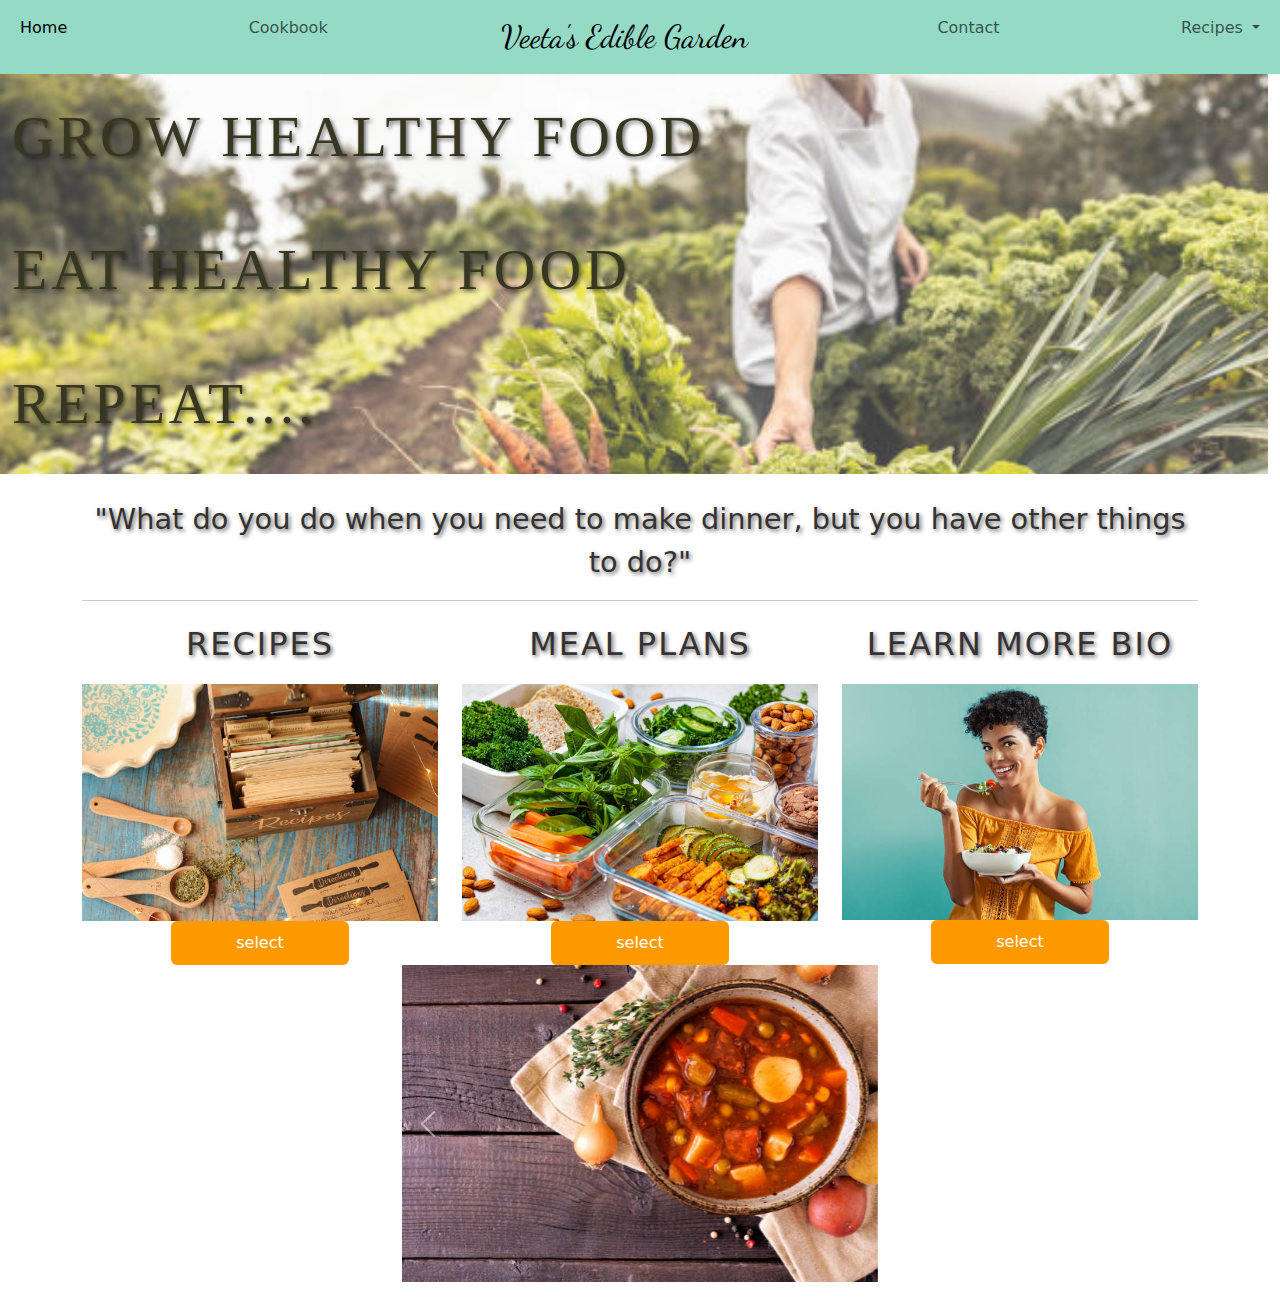
==== index.html @ 01b27dd6 "adding new path to git hub" ====
<!DOCTYPE html>
<html lang="en">
<head>
    <meta charset="UTF-8">
    <meta name="viewport" content="width=device-width, initial-scale=1.0">
    <title>Veeta's Eatible Garden</title>
    <link rel="preconnect" href="https://fonts.googleapis.com">
    <link rel="preconnect" href="https://fonts.gstatic.com" crossorigin>
    <link href="https://fonts.googleapis.com/css2?family=Dancing+Script:wght@400..700&display=swap" rel="stylesheet">
    <link href="https://cdn.jsdelivr.net/npm/bootstrap@5.3.3/dist/css/bootstrap.min.css" rel="stylesheet" integrity="sha384-QWTKZyjpPEjISv5WaRU9OFeRpok6YctnYmDr5pNlyT2bRjXh0JMhjY6hW+ALEwIH" crossorigin="anonymous">
    <script src="https://cdn.jsdelivr.net/npm/bootstrap@5.3.3/dist/js/bootstrap.bundle.min.js" integrity="sha384-YvpcrYf0tY3lHB60NNkmXc5s9fDVZLESaAA55NDzOxhy9GkcIdslK1eN7N6jIeHz" crossorigin="anonymous"></script>
    <link rel="stylesheet" href="./Styles/styles.css">
</head>
<body>
    <header class="page-header">
        <nav class="navbar navbar-expand-lg" style="background-color: #95dac5;">
            <div class="container-fluid">
              
              <button class="navbar-toggler" type="button" data-bs-toggle="collapse" data-bs-target="#navbarNavDropdown" aria-controls="navbarNavDropdown" aria-expanded="false" aria-label="Toggle navigation">
                <span class="navbar-text"></span>
              </button>
              <div class="collapse navbar-collapse" id="navbarNavDropdown">
                <ul class="navbar-nav">
                  <li class="nav-item">
                    <a class="nav-link active" aria-current="page" href="./index.html">Home</a>
                  </li>
                  <li class="nav-item">
                    <a class="nav-link" href="./cookbook.html">Cookbook</a>
                  </li>
                  <a class="navbar-brand" style="font-family: dancing script;font-size: xx-large;">Veeta's Edible Garden</a>
                  <li class="nav-item">
                    <a class="nav-link" href="./contact.html">Contact</a>
                  </li>
                  <li class="nav-item dropdown">
                    <a class="nav-link dropdown-toggle" style="background-color: #95dac5;"href="#" role="button" data-bs-toggle="dropdown" aria-expanded="false">
                      Recipes
                    </a>
                    <ul class="dropdown-menu">
                      <li><a class="dropdown-item" href="./salads.html">Salads</a></li>
                      <li><a class="dropdown-item" href="./smoothies.html">Smoothies</a></li>
                      <li><a class="dropdown-item" href="./soups.html">Soups</a></li>
                    </ul>
                  </li>
                </ul>
              </div>
            </div>
          </nav>
    </header>
    <main>
        <section class="container-fluid main-banner row">
            <h3 class="main-banner-title">Grow Healthy Food</h3>
            <h3 class="main-banner-title">Eat Healthy Food</h3>
            <h3 class="main-banner-title">Repeat....</h3>
        </section>
        <section class="container">
            <Section class="roll my-4">
                <p class="col tagline">"What do you do when you need to make dinner, but you have other things to do?"</p>
            <hr class="opacity-25" />
            <section class="row my-4">
                <section class="col col-12 col-md-4">
                    <h3 class="column-heading">Recipes</h3>
                    <img class="w-100" src="./Images/recipes-tile-photo.jpg" alt="Recipes." />
                    <button class="btn btn-outline-dark d-grid gap-2 col-6 mx-auto">select</button>
                </section>
                <section class="col col-12 col-md-4">
                    <h3 class="column-heading">Meal Plans</h3>
                    <img class="w-100" src="./Images/meal-prep-tile-02.jpg" alt="Meal Plans." />
                    <button class="btn btn-outline-dark d-grid gap-2 col-6 mx-auto">select</button>
                </section>
                <section class="col col-12 col-md-4">
                    <h3 class="column-heading">Learn More Bio</h3>
                    <img class="w-100" src="./Images/bio-tile-pic.jpg" alt="Bio." />
                    <button class="btn btn-outline-dark d-grid gap-2 col-6 mx-auto">select</button>
                </section>
                <div id="carouselExampleAutoplaying" class="carousel slide my-first-carousel" data-bs-ride="carousel">
                    <div class="carousel-inner">
                      <div class="carousel-item active">
                        <img src="./Images/carousel-one.jpg" class="d-block w-100" alt="...">
                      </div>
                      <div class="carousel-item">
                        <img src="./Images/carousel-2.jpg" class="d-block w-100" alt="...">
                      </div>
                      <div class="carousel-item">
                        <img src="./Images/carousel-3.jpg" class="d-block w-100" alt="...">
                        </div>
                    </div>
                    <button class="carousel-control-prev" type="button" data-bs-target="#carouselExampleAutoplaying" data-bs-slide="prev">
                      <span class="carousel-control-prev-icon" aria-hidden="true"></span>
                      <span class="visually-hidden">Previous</span>
                    </button>
                    <button class="carousel-control-next" type="button" data-bs-target="#carouselExampleAutoplaying" data-bs-slide="next">
                      <span class="carousel-control-next-icon" aria-hidden="true"></span>
                      <span class="visually-hidden">Next</span>
                    </button>
                  </div>
    </main>
    
</body>
</html>
---- Styles/styles.css ----
/* Main area > header banner */
.main-banner {
    height: 400px;
    background-image: linear-gradient(rgba(255, 255, 255, 0.25),
            rgba(255, 255, 255, 0.25)),
    url("../Images/Vegetable-garden01.jpg");
    background-repeat: no-repeat;
    background-size: cover;
    display: flex;
    justify-content: center;
    align-items: center;
}

.main-banner-title {
    text-transform: uppercase;
    font-weight: 300;
    font-size: calc(2rem + 2vw);
    letter-spacing: 4px;
    text-align: left;
    font-family: aton;
    color: rgb(55, 54, 33);
    text-shadow: 2px 2px 4px rgba(0, 0, 0, 0.6);   
}
.navbar-nav {
    width: 100%;
    text-align: center;
    display: flex;
    justify-content: space-between;
}

.tagline {
    font-size: calc(1rem + 1vw);
    font-weight: 300;
    color: rgb(52, 50, 50);
    text-shadow: 2px 2px 4px rgba(0, 0, 0, 0.6);
    text-align: center;
}

.column-heading {
    text-transform: uppercase;
    font-weight: 300;
    font-size: calc(1.2rem + 1vw);
    letter-spacing: 2px;
    color: rgb(52, 50, 50);
    text-shadow: 2px 2px 4px rgba(0, 0, 0, 0.6);
    margin-bottom: 20px;
    text-align: center;
}

.btn {
    background-color: rgb(255, 153, 0);
    color: rgb(255, 255, 255);
    padding: 10px 20px;
    border: none;
    border-radius: none;
    cursor: pointer;
    transition: background-color 0.3s ease;
    justify-content: center;
}

.btn:hover,
  .btn:focus,
  .btn:active {
    color: rgb(210, 207, 204);
    background-color: rgb(203, 137, 39);
  }
.my-first-carousel {
    width: 500px;
    margin: 0 auto;
}
.fs-frm {
    height: 400px;
    background-image: linear-gradient(rgba(255, 255, 255, 0.25),
            rgba(255, 255, 255, 0.25)),
    url("../Images/contact-background.jpg");
    background-repeat: no-repeat;
    background-size: cover;
    display: flex;
    justify-content: center;
    align-items: center;
}
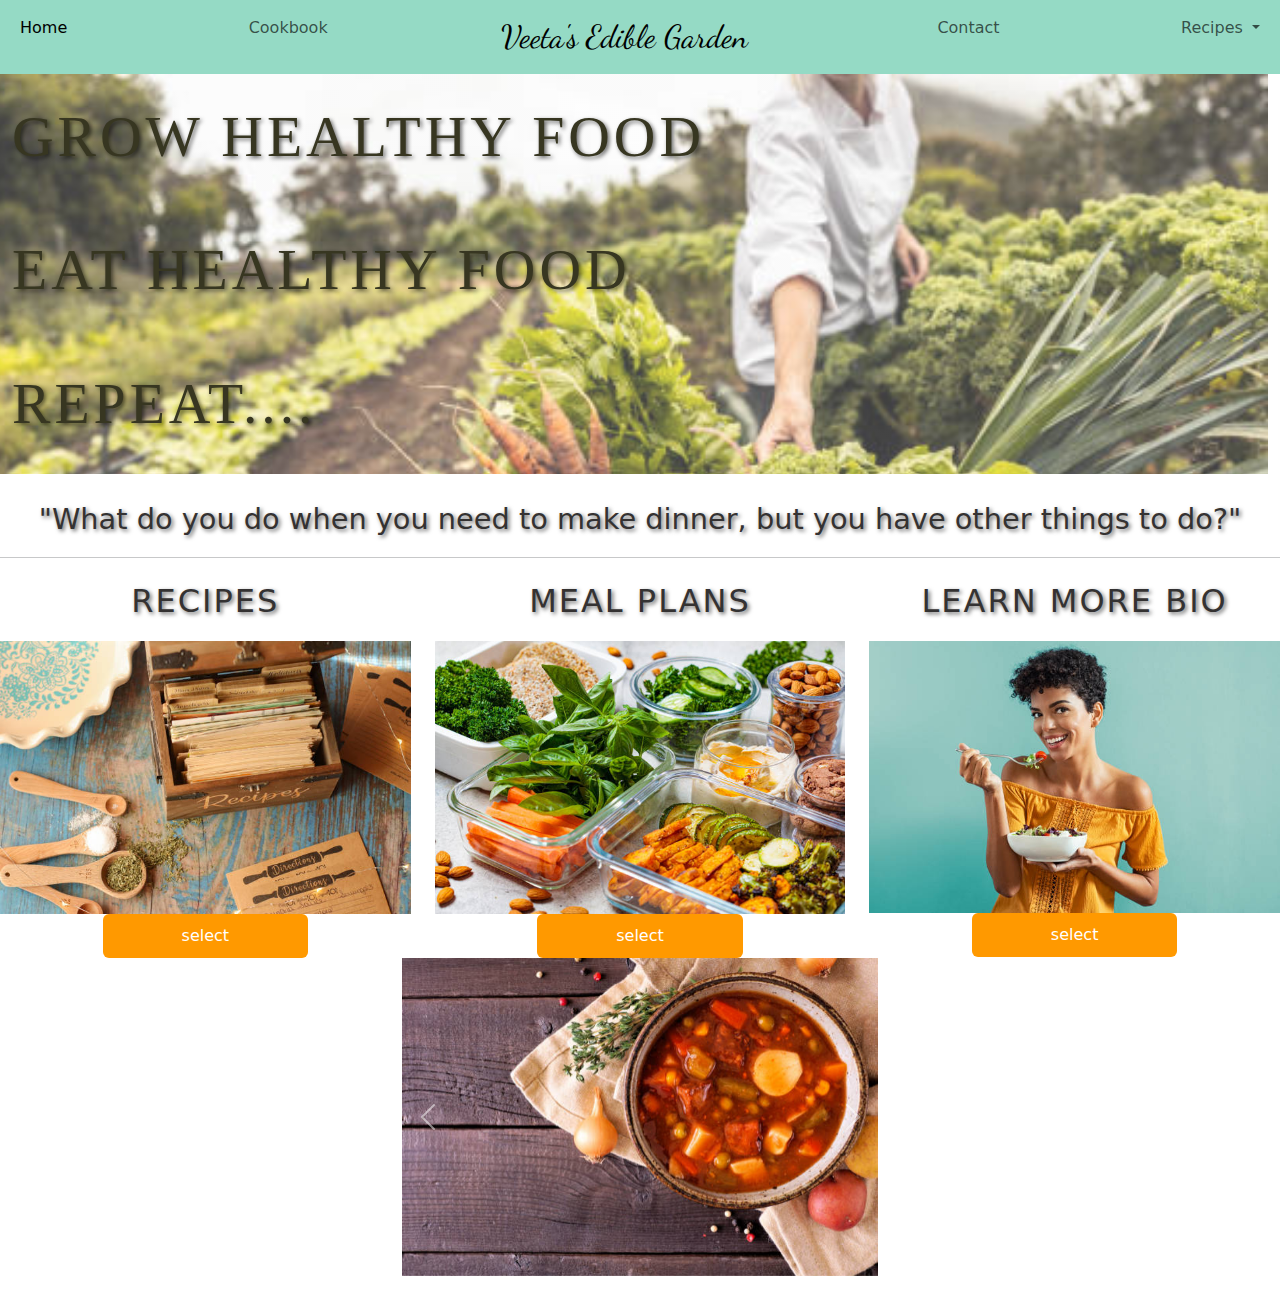
==== commit 2729863e: "change a class to li class in index.html" ====
--- a/index.html
+++ b/index.html
@@ -17,7 +17,7 @@
             <div class="container-fluid">
               
               <button class="navbar-toggler" type="button" data-bs-toggle="collapse" data-bs-target="#navbarNavDropdown" aria-controls="navbarNavDropdown" aria-expanded="false" aria-label="Toggle navigation">
-                <span class="navbar-text"></span>
+                <span class="navbar-text">Center</span>
               </button>
               <div class="collapse navbar-collapse" id="navbarNavDropdown">
                 <ul class="navbar-nav">
@@ -27,7 +27,7 @@
                   <li class="nav-item">
                     <a class="nav-link" href="./cookbook.html">Cookbook</a>
                   </li>
-                  <a class="navbar-brand" style="font-family: dancing script;font-size: xx-large;">Veeta's Edible Garden</a>
+                  <li class="navbar-brand" style="font-family: dancing script;font-size: xx-large;">Veeta's Edible Garden</li>
                   <li class="nav-item">
                     <a class="nav-link" href="./contact.html">Contact</a>
                   </li>
@@ -51,25 +51,24 @@
             <h3 class="main-banner-title">Grow Healthy Food</h3>
             <h3 class="main-banner-title">Eat Healthy Food</h3>
             <h3 class="main-banner-title">Repeat....</h3>
-        </section>
-        <section class="container">
+        </section>       
             <Section class="roll my-4">
                 <p class="col tagline">"What do you do when you need to make dinner, but you have other things to do?"</p>
             <hr class="opacity-25" />
             <section class="row my-4">
                 <section class="col col-12 col-md-4">
                     <h3 class="column-heading">Recipes</h3>
-                    <img class="w-100" src="./Images/recipes-tile-photo.jpg" alt="Recipes." />
+                    <img class="w-100" src="./Images/recipes-tile-photo.jpg" alt="Recipes."/>
                     <button class="btn btn-outline-dark d-grid gap-2 col-6 mx-auto">select</button>
                 </section>
                 <section class="col col-12 col-md-4">
                     <h3 class="column-heading">Meal Plans</h3>
-                    <img class="w-100" src="./Images/meal-prep-tile-02.jpg" alt="Meal Plans." />
+                    <img class="w-100" src="./Images/meal-prep-tile-02.jpg" alt="Meal Plans."/>
                     <button class="btn btn-outline-dark d-grid gap-2 col-6 mx-auto">select</button>
                 </section>
                 <section class="col col-12 col-md-4">
                     <h3 class="column-heading">Learn More Bio</h3>
-                    <img class="w-100" src="./Images/bio-tile-pic.jpg" alt="Bio." />
+                    <img class="w-100" src="./Images/bio-tile-pic.jpg" alt="Bio."/>
                     <button class="btn btn-outline-dark d-grid gap-2 col-6 mx-auto">select</button>
                 </section>
                 <div id="carouselExampleAutoplaying" class="carousel slide my-first-carousel" data-bs-ride="carousel">
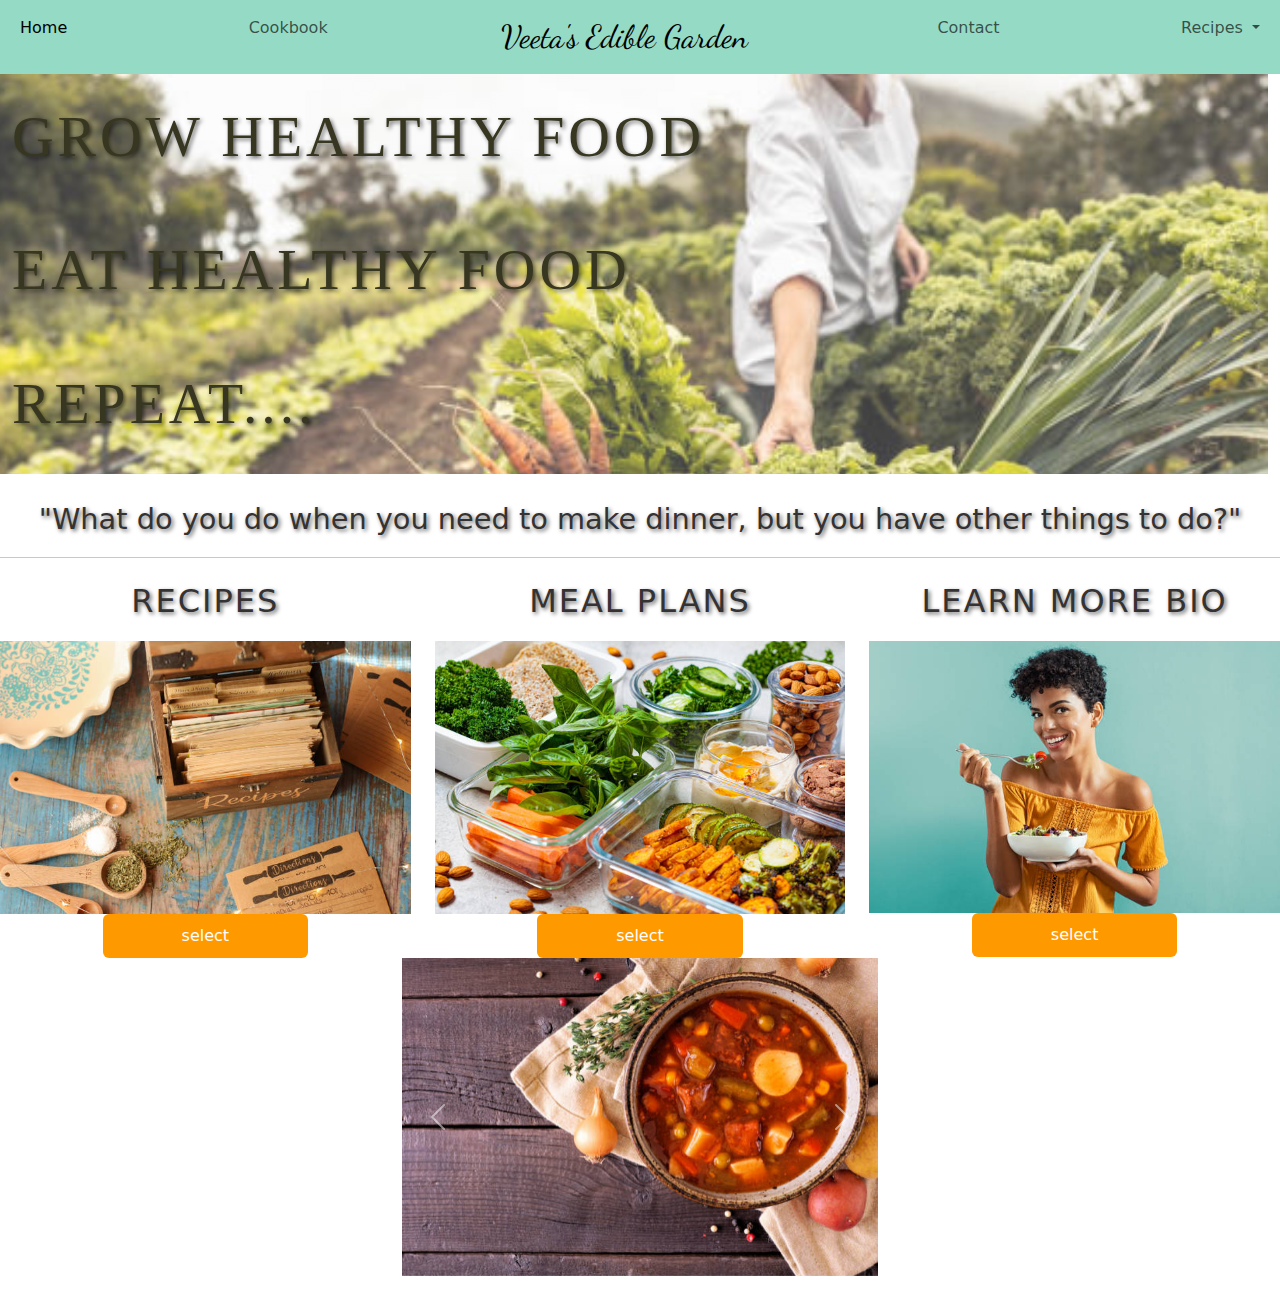
==== commit 12a5aafc: "removed errors from code on index.html and added a method to form" ====
--- a/index.html
+++ b/index.html
@@ -32,7 +32,7 @@
                     <a class="nav-link" href="./contact.html">Contact</a>
                   </li>
                   <li class="nav-item dropdown">
-                    <a class="nav-link dropdown-toggle" style="background-color: #95dac5;"href="#" role="button" data-bs-toggle="dropdown" aria-expanded="false">
+                    <a class="nav-link dropdown-toggle" style="background-color: #95dac5;" href="#" role="button" data-bs-toggle="dropdown" aria-expanded="false">
                       Recipes
                     </a>
                     <ul class="dropdown-menu">
@@ -51,38 +51,40 @@
             <h3 class="main-banner-title">Grow Healthy Food</h3>
             <h3 class="main-banner-title">Eat Healthy Food</h3>
             <h3 class="main-banner-title">Repeat....</h3>
-        </section>       
-            <Section class="roll my-4">
-                <p class="col tagline">"What do you do when you need to make dinner, but you have other things to do?"</p>
-            <hr class="opacity-25" />
+        </section>
+          <Section class="roll my-4">
+              <p class="col tagline">"What do you do when you need to make dinner, but you have other things to do?"</p>
+              <hr class="opacity-25">  
+          </Section>
             <section class="row my-4">
-                <section class="col col-12 col-md-4">
-                    <h3 class="column-heading">Recipes</h3>
-                    <img class="w-100" src="./Images/recipes-tile-photo.jpg" alt="Recipes."/>
-                    <button class="btn btn-outline-dark d-grid gap-2 col-6 mx-auto">select</button>
-                </section>
-                <section class="col col-12 col-md-4">
-                    <h3 class="column-heading">Meal Plans</h3>
-                    <img class="w-100" src="./Images/meal-prep-tile-02.jpg" alt="Meal Plans."/>
-                    <button class="btn btn-outline-dark d-grid gap-2 col-6 mx-auto">select</button>
-                </section>
-                <section class="col col-12 col-md-4">
-                    <h3 class="column-heading">Learn More Bio</h3>
-                    <img class="w-100" src="./Images/bio-tile-pic.jpg" alt="Bio."/>
-                    <button class="btn btn-outline-dark d-grid gap-2 col-6 mx-auto">select</button>
-                </section>
-                <div id="carouselExampleAutoplaying" class="carousel slide my-first-carousel" data-bs-ride="carousel">
-                    <div class="carousel-inner">
-                      <div class="carousel-item active">
-                        <img src="./Images/carousel-one.jpg" class="d-block w-100" alt="...">
-                      </div>
-                      <div class="carousel-item">
-                        <img src="./Images/carousel-2.jpg" class="d-block w-100" alt="...">
-                      </div>
-                      <div class="carousel-item">
-                        <img src="./Images/carousel-3.jpg" class="d-block w-100" alt="...">
-                        </div>
-                    </div>
+              <section class="col col-12 col-md-4">
+                <h3 class="column-heading">Recipes</h3>
+                <img class="w-100" src="./Images/recipes-tile-photo.jpg" alt="Recipes.">
+                <button class="btn btn-outline-dark d-grid gap-2 col-6 mx-auto">select</button>
+              </section>
+              <section class="col col-12 col-md-4">
+                <h3 class="column-heading">Meal Plans</h3>
+                <img class="w-100" src="./Images/meal-prep-tile-02.jpg" alt="Meal Plans.">
+                <button class="btn btn-outline-dark d-grid gap-2 col-6 mx-auto">select</button>
+              </section>
+              <section class="col col-12 col-md-4">
+                <h3 class="column-heading">Learn More Bio</h3>
+                <img class="w-100" src="./Images/bio-tile-pic.jpg" alt="Bio.">
+                <button class="btn btn-outline-dark d-grid gap-2 col-6 mx-auto">select</button>
+              </section>
+              <div id="carouselExampleAutoplaying" class="carousel slide my-first-carousel" data-bs-ride="carousel">
+                <div class="carousel-inner">
+                  <div 
+                    class="carousel-item active">
+                    <img src="./Images/carousel-one.jpg" class="d-block w-100" alt="...">
+                  </div>
+                  <div 
+                    class="carousel-item">
+                    <img src="./Images/carousel-2.jpg" class="d-block w-100" alt="...">
+                  </div>
+                  <div class="carousel-item">
+                    <img src="./Images/carousel-3.jpg" class="d-block w-100" alt="...">
+                  </div>
                     <button class="carousel-control-prev" type="button" data-bs-target="#carouselExampleAutoplaying" data-bs-slide="prev">
                       <span class="carousel-control-prev-icon" aria-hidden="true"></span>
                       <span class="visually-hidden">Previous</span>
@@ -91,7 +93,9 @@
                       <span class="carousel-control-next-icon" aria-hidden="true"></span>
                       <span class="visually-hidden">Next</span>
                     </button>
-                  </div>
+                </div>
+              </div>
+            </section>
     </main>
     
 </body>
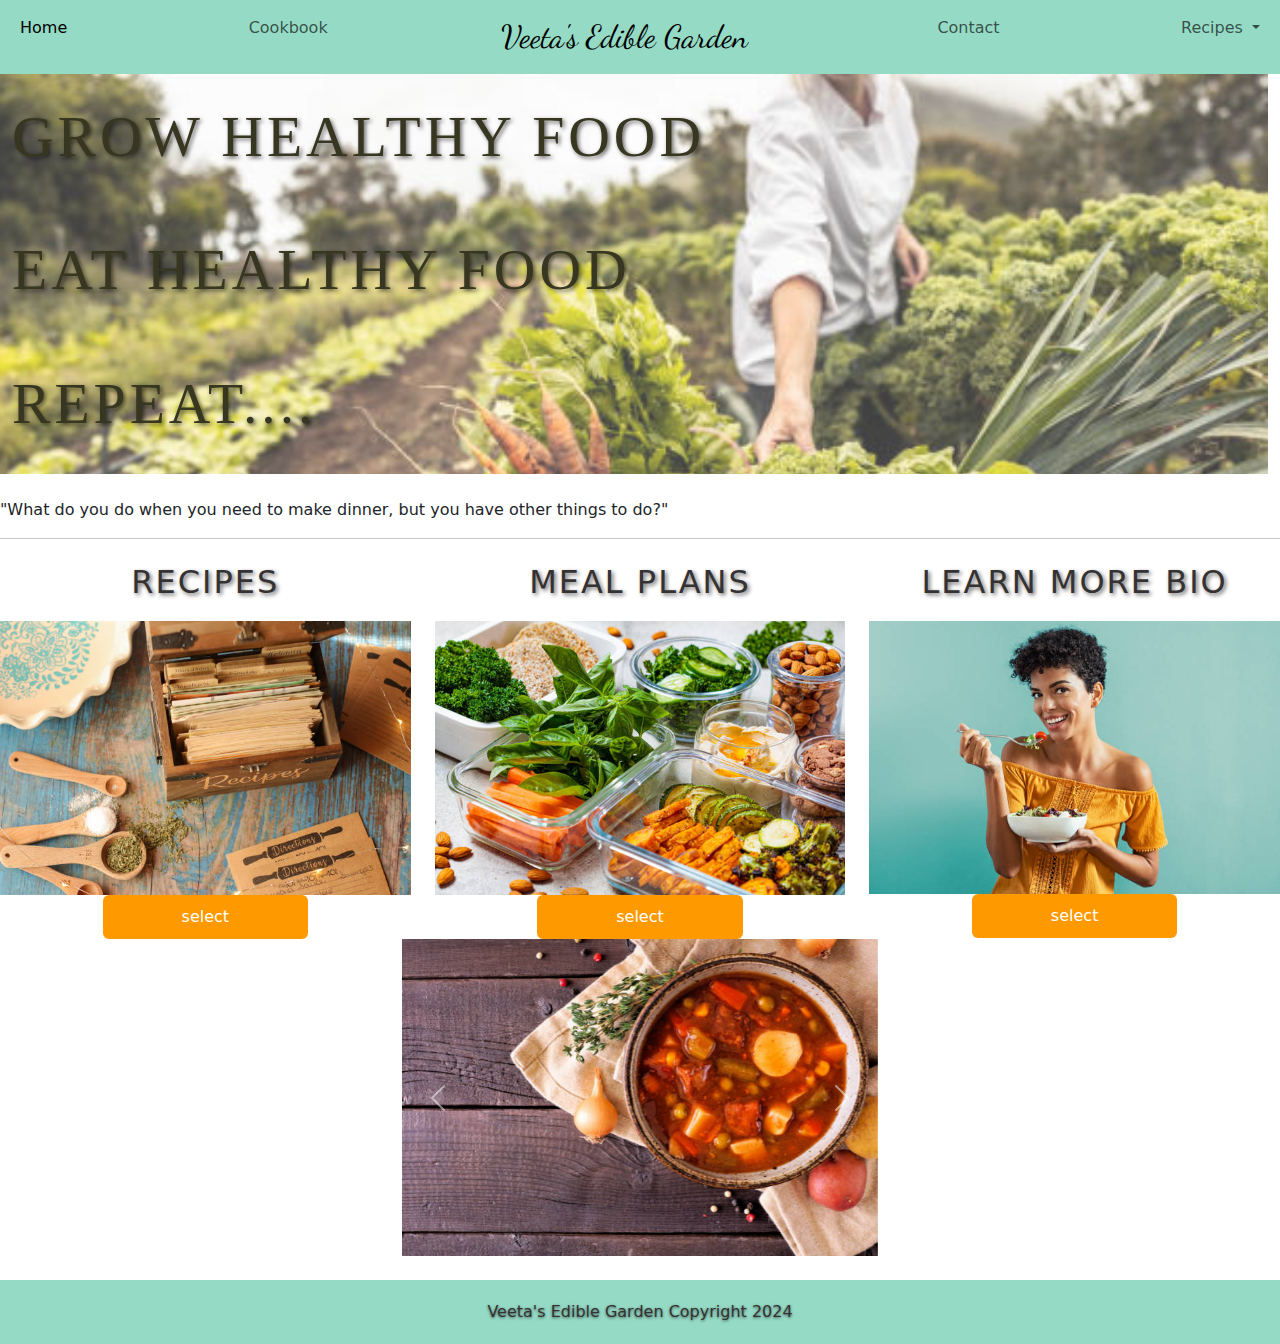
==== commit 5691d27b: "cleaned up additional pages code" ====
--- a/index.html
+++ b/index.html
@@ -97,6 +97,6 @@
               </div>
             </section>
     </main>
-    
 </body>
+<footer class="footer">Veeta's Edible Garden Copyright 2024</footer>
 </html>--- a/Styles/styles.css
+++ b/Styles/styles.css
@@ -30,6 +30,8 @@
     display: flex;
     justify-content: space-between;
 }
+
+  }
 
 .tagline {
     font-size: calc(1rem + 1vw);
@@ -73,12 +75,18 @@
 }
 .fs-frm {
     height: 400px;
-    background-image: linear-gradient(rgba(255, 255, 255, 0.25),
-            rgba(255, 255, 255, 0.25)),
+    background-image: 
     url("../Images/contact-background.jpg");
     background-repeat: no-repeat;
     background-size: cover;
     display: flex;
     justify-content: center;
     align-items: center;
-} +} 
+.footer {
+    background-color: #95dac5;
+    padding: 20px;
+    text-align: center;
+    color: rgb(52, 50, 50);
+    text-shadow: 0px 1px 3px rgba(0, 0, 0, 0.6);
+}
